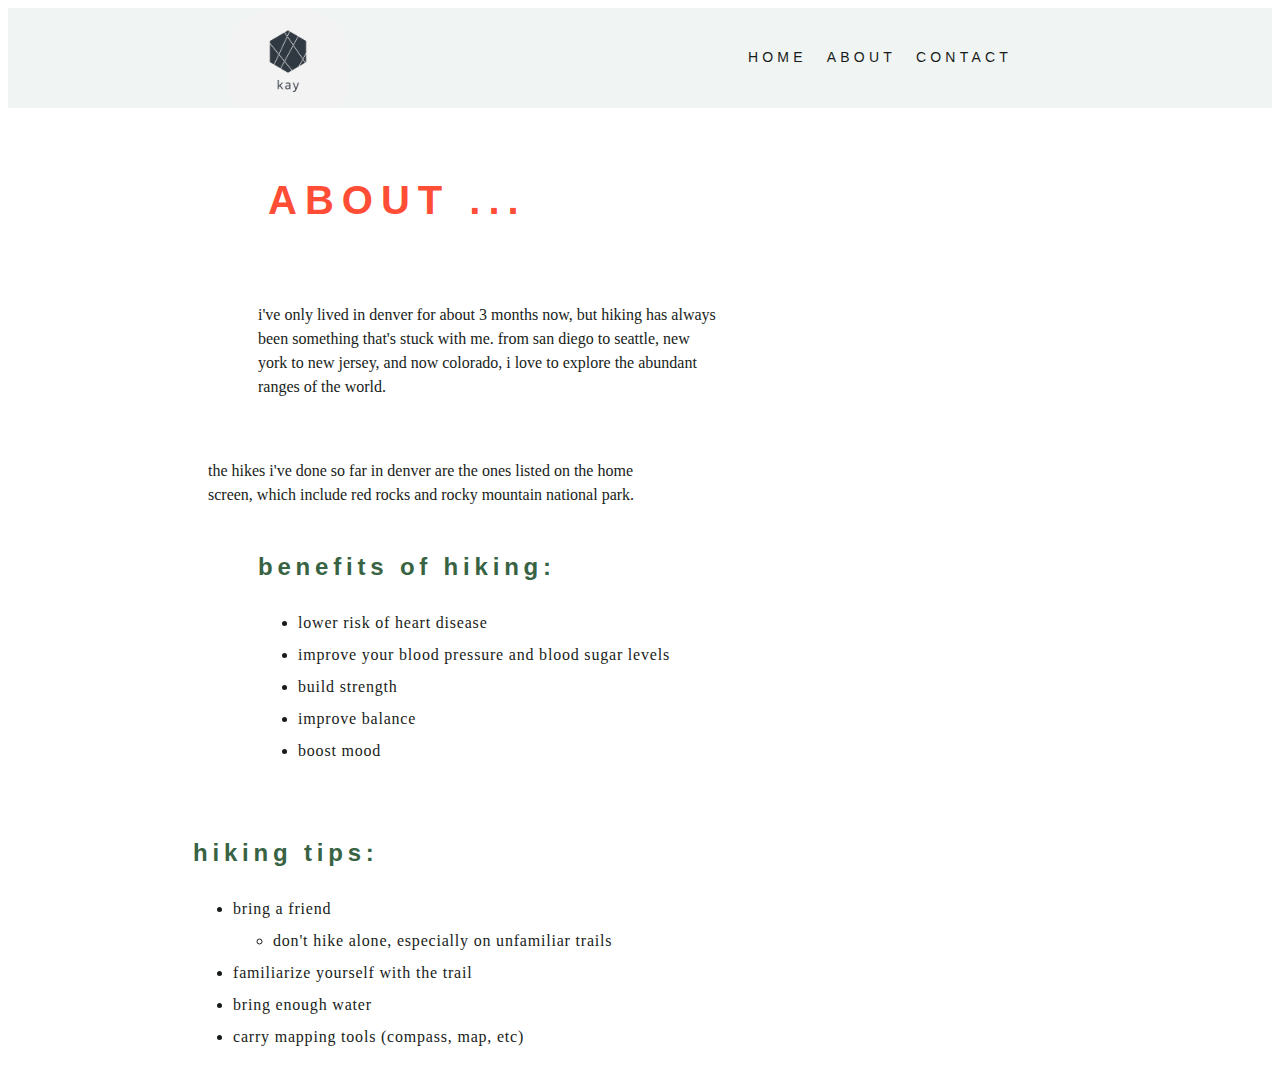
==== about.html @ 66775fc0 "Add all pages to repo" ====
<!DOCTYPE HTML>

<html>
<head>
	<link rel="stylesheet" type="text/css" href="style.css">
</head>
<body>



<div class="navbar">
		<img src="logo.png" alt="kay logo" width=120 height=120>
		<div class="max">
		<ul>
			<li><a href="contact.html">contact</a></li>
			<li><a href="about.html">about</a></li>
			<li><a href="index.html">home</a></li>

		</ul>
	</div>
</div>

<div class="aboutHeader">
	<h2> about ...</h2>
</div>

<div class="aboutpara">
	<p>i've only lived in denver for about 3 months now, but hiking has always been something that's stuck with me. from san diego to seattle, new york to new jersey, and now colorado, i love to explore the abundant ranges of the world.</p>
</div>
<div class="hikes">
	<p>the hikes i've done so far in denver are the ones listed on the home screen, which include red rocks and rocky mountain national park.</p>
</div>

<br style="clear:both;"/>

<!-- hiking benefits -->
<div class="benefits">
<h3>benefits of hiking:</h3>
<ul>
	<li>lower risk of heart disease</li>
	<li>improve your blood pressure and blood sugar levels</li>
	<li>build strength</li>
	<li>improve balance</li>
	<li>boost mood</li>
</ul>
</div>

<!-- hiking tips -->
<div class="hikingTips">
<h3>hiking tips:</h3>
<ul>
	<li>bring a friend</li>
	<ul>
		<li>don't hike alone, especially on unfamiliar trails</li></ul>
	<li>familiarize yourself with the trail</li>
	<li>bring enough water</li>
	<li>carry mapping tools (compass, map, etc)</li>
</ul>
</div>

 
</body>
---- style.css ----
/* images on home page */
.column1of3, .column2of3, .column3of3 {
	float: left;
	width: 460px;
	margin: 5px;

}



/* image with opacity and text */

.column2of3 {
	position: relative;
}

.image {
	opacity: 1;
	display: block;
	backface-visibility: hidden;
}

.middle {
	opacity: 0;
	position: absolute;
	top: 50%;
	left: 75%;
	transform: translate(-10%, -50%);
	-ms-transform: translate(-75%, -75%);
}

.column2of3:hover .image {
	opacity: 0.3;
}

.column2of3:hover .middle {
	opacity: 1;
}

.text {
	color: #181C19;
	font-size: 18px;
	font-family: Merriweather;
	padding: 100px;
	text-align: center;
}

.text footer {
	font-family: Sacramento;
	font-size: 20px;
}

/* end of image with text */

h2, h3 {
	font-family: Raleway, sans-serif;
}

h3 {
	font-size: 24px;
	letter-spacing: 0.2em;
	color: #386343;
}


.homeHeader h3 {
	font-size: 40px;
	margin: 20px 10px 20px 250px;
	padding: 50px 10px;
	color: #FF4D36;
	letter-spacing: 0.2em;
	text-transform: uppercase;
}

p {
	font-family: Merriweather, serif;
	font-size: 16px;
	color: #181C19;
}


img {
	border-radius: 50px;
	margin: 0px 250px 0px 250px;
}

/* max margin space on right side home page */
.max {
	margin: 0px 250px 0px 0px;
}

/* start of navbar */
.navbar {
	overflow: hidden;
	background-color: #F0F4F2;
	height: 100px;
}


.navbar li {
	list-style: none;
}


.navbar li a {
	display: inline;
	margin: 25px 10px 10px 10px;
	float: right;
	font-family: Raleway, sans-serif;
	font-size: 14px;
	color: #181C19;
	text-decoration: none;
	text-transform: uppercase;
	letter-spacing: 0.3em;
	text-align: center;

}

.navbar li a:hover {
	color: #FF4D36;
}



.navbar img {
	float: left;
	margin: 0px 5px 5px 220px;

}

/* end of navbar */

/* subscribe to email */

.subscribe form {
	text-align: center;
	position: absolute;
	right: 0;
	bottom: 0;
	left: 0;
	padding: 1rem;
}

.subscribe form p {
	font-size: 14px;
	color: #181C19;
	text-align: center;
}


/* about page */

.aboutHeader h2 {
	color: #FF4D36;
	margin: 20px 10px 20px 250px;
	padding: 50px 10px;
	letter-spacing: 0.2em;
	text-transform: uppercase;
	font-family: Raleway, sans-serif;
	font-size: 40px;
}

.aboutpara p {
	float: left;
	width: 460px;
	margin: 10px;
	font-family: Merriweather, serif;
	margin: 10px 20px 50px 250px;
	line-height: 150%;
}



.hikes p {
	float: left;
	width: 460px;
	margin: 10px;
	font-family: Merriweather, serif;
	margin: 10px 20px 10px 200px;
	line-height: 150%;
}


/* benefits of hiking list */
.benefits {
	float: left;
	font-family: Merriweather, serif;
	font-size: 16px;
	letter-spacing: 0.05em;
	margin: 10px 10px 20px 250px;
	color: #181C19;
	line-height: 200%;
}

/* tips of hiking list */
.hikingTips {
	float: left;
	font-family: Merriweather, serif;
	font-size: 16px;
	letter-spacing: 0.05em;
	margin: 10px 10px 20px 185px;
	color: #181C19;
	line-height: 200%;
}


/* contact me stuff */
.contactMe h3 {
	color: #FF4D36;
	margin: 20px 10px 20px 250px;
	padding: 50px 10px;
	letter-spacing: 0.2em;
	text-transform: uppercase;
	float: left;
	font-family: Raleway, sans-serif;
	font-size: 40px;
}

.contactPage form {
	padding: 180px 260px;
}

.contactPage form p {
	font-size: 16px;
	color: #181C19;
}

.aspen img {
	float: right;
	margin: 200px 240px;
}

@media screen and (min-width:380px) and (max-width:960px)
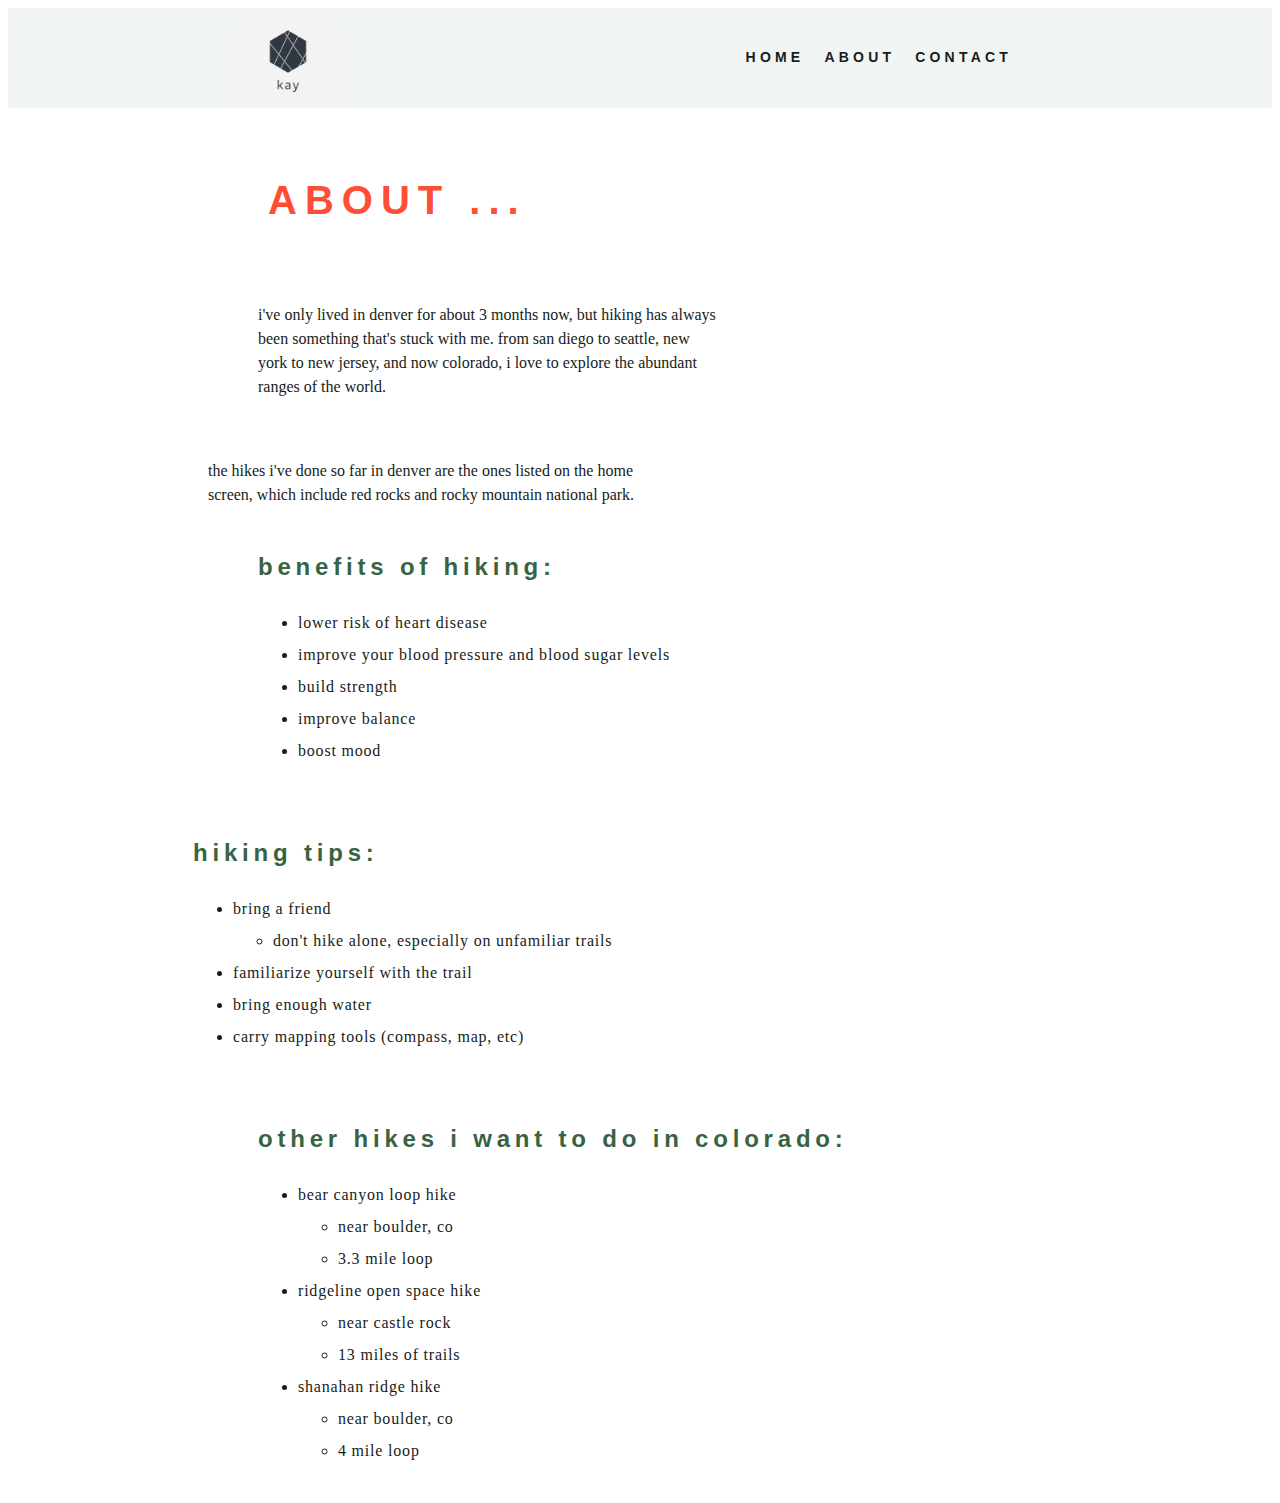
==== commit bb58c4d7: "Fix spacing on images" ====
--- a/about.html
+++ b/about.html
@@ -58,5 +58,27 @@
 </ul>
 </div>
 
+<br />
+
+<div class="otherHikes">
+	<h3>other hikes i want to do in colorado:</h3>
+	<ul>
+		<li>bear canyon loop hike</li>
+		<ul>
+			<li>near boulder, co</li>
+			<li>3.3 mile loop</li>
+		</ul>
+		<li>ridgeline open space hike</li>
+		<ul>
+			<li>near castle rock</li>
+			<li>13 miles of trails</li>
+		</ul>
+		<li>shanahan ridge hike</li>
+		<ul>
+			<li>near boulder, co</li>
+			<li>4 mile loop</li>
+		</ul>
+	</ul>
+
  
 </body>
--- a/style.css
+++ b/style.css
@@ -1,56 +1,18 @@
 /* images on home page */
-.column1of3, .column2of3, .column3of3 {
-	float: left;
-	width: 460px;
-	margin: 5px;
-
-}
-
-
-
-/* image with opacity and text */
-
-.column2of3 {
-	position: relative;
-}
-
-.image {
-	opacity: 1;
-	display: block;
-	backface-visibility: hidden;
-}
-
-.middle {
-	opacity: 0;
-	position: absolute;
-	top: 50%;
-	left: 75%;
-	transform: translate(-10%, -50%);
-	-ms-transform: translate(-75%, -75%);
-}
-
-.column2of3:hover .image {
-	opacity: 0.3;
-}
-
-.column2of3:hover .middle {
-	opacity: 1;
-}
-
-.text {
-	color: #181C19;
-	font-size: 18px;
-	font-family: Merriweather;
-	padding: 100px;
-	text-align: center;
-}
-
-.text footer {
-	font-family: Sacramento;
-	font-size: 20px;
-}
-
-/* end of image with text */
+.column1of3 img {
+	float: left;
+	width: 460px;
+	margin: 20px 10px 20px 250px;
+	border-radius: 50px;
+}
+
+.column2of3 img {
+	float: left;
+	width: 460px;
+	margin: 20px 20px 20px 100px;
+	border-radius: 50px;
+}
+
 
 h2, h3 {
 	font-family: Raleway, sans-serif;
@@ -81,7 +43,9 @@
 
 img {
 	border-radius: 50px;
-	margin: 0px 250px 0px 250px;
+	margin: 20px 230px;
+	max-width: 460px;
+	display: block;
 }
 
 /* max margin space on right side home page */
@@ -111,6 +75,7 @@
 	color: #181C19;
 	text-decoration: none;
 	text-transform: uppercase;
+	font-weight: 700;
 	letter-spacing: 0.3em;
 	text-align: center;
 
@@ -203,6 +168,16 @@
 	line-height: 200%;
 }
 
+.otherHikes {
+	float: left;
+	font-family: Merriweather, serif;
+	font-size: 16px;
+	letter-spacing: 0.05em;
+	margin: 10px 10px 20px 250px;
+	color: #181C19;
+	line-height: 200%;
+}
+
 
 /* contact me stuff */
 .contactMe h3 {
@@ -227,7 +202,6 @@
 
 .aspen img {
 	float: right;
-	margin: 200px 240px;
 }
 
 @media screen and (min-width:380px) and (max-width:960px)
